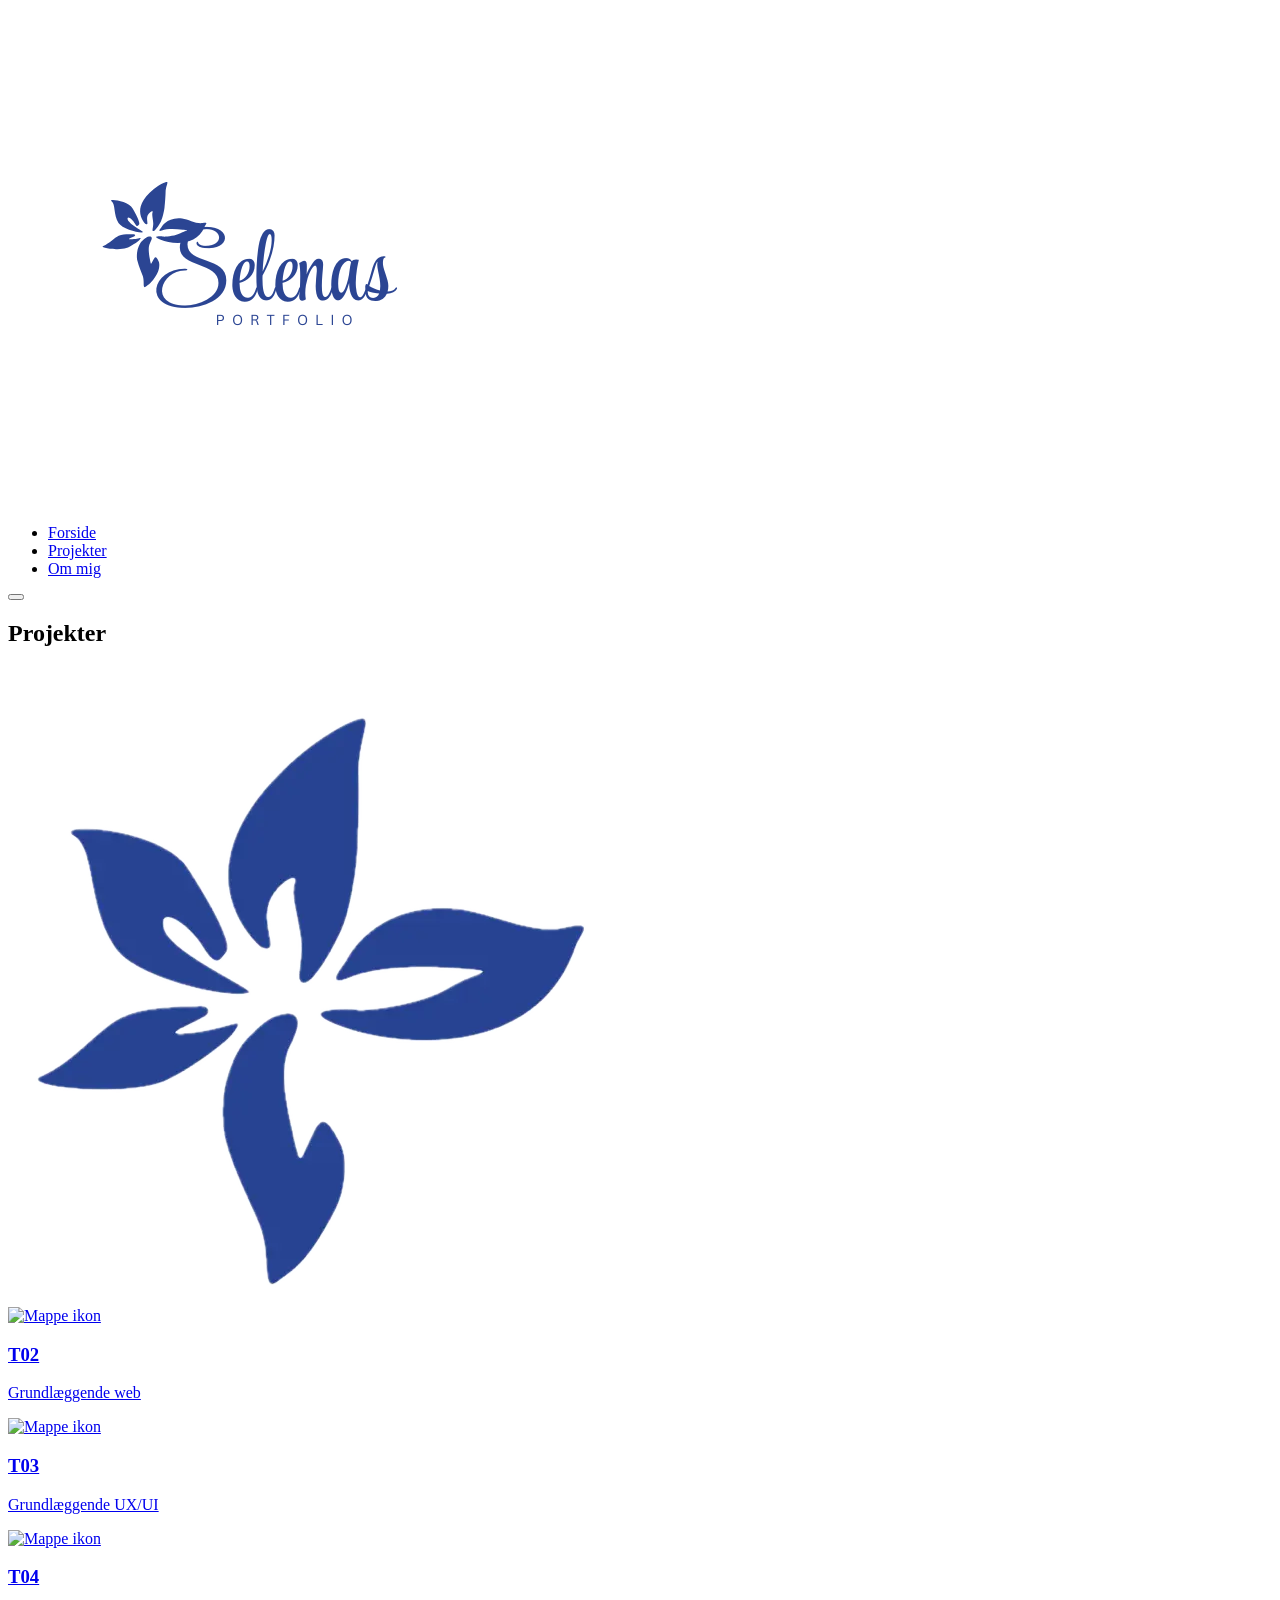
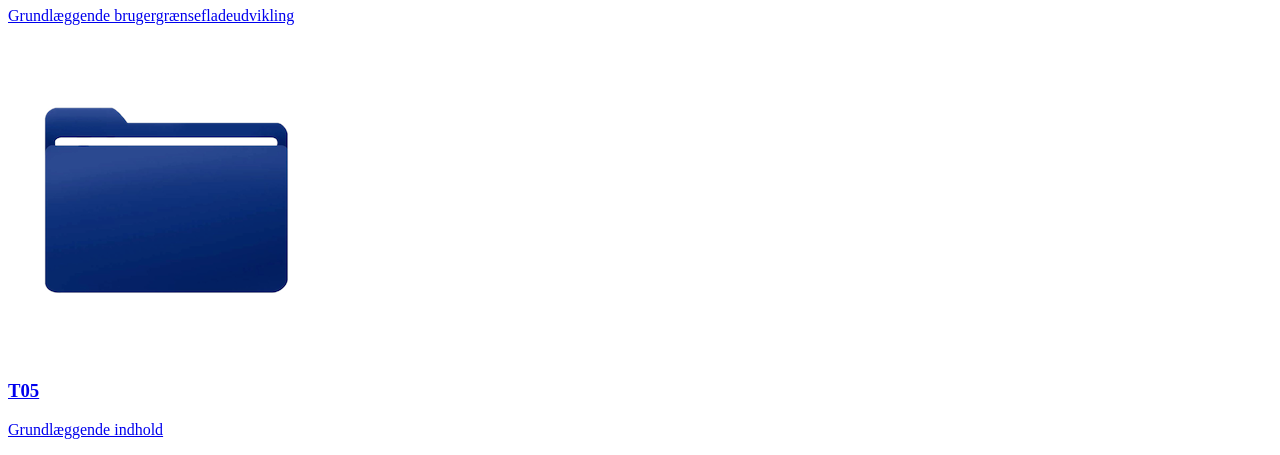
==== projekter.html @ 83f6c9c1 "v2 final touches" ====
<html lang="da">
  <head>
    <meta charset="UTF-8" />
    <meta name="viewport" content="width=device-width, initial-scale=1.0" />
    <link rel="stylesheet" href="css/generel.css" />
    <link rel="stylesheet" href="css/projekter.css" />
    <title>Projekter</title>
  </head>
  <body>
    <header>
      <div class="logo">
        <a href="index.html">
          <img src="images/LOGO.png" alt="Logo" />
        </a>
      </div>
      <nav>
        <ul class="menu">
          <li><a href="index.html">Forside</a></li>
          <li><a href="projekter.html">Projekter</a></li>
          <li><a href="ommig.html">Om mig</a></li>
        </ul>
        <button class="burger">
          <span class="line"></span>
          <span class="line"></span>
          <span class="line"></span>
        </button>
      </nav>
    </header>
    <section class="projekter">
      <div class="blomst-container">
        <h2 class="projekter-titel">Projekter</h2>
        <img src="images/flower.webp" alt="Blomst dekoration" class="blomst-dekoration" />
      </div>
      <div class="projekt-liste">
        <div class="projekt-item">
          <a href="t02.html" class="projekt-link">
            <img src="images/blåmappe.png" alt="Mappe ikon" class="projekt-mappe" />
            <div class="projekt-tekst">
              <h3>T02</h3>
              <p>Grundlæggende web</p>
            </div>
          </a>
        </div>
        <div class="projekt-item">
          <a href="t03.html" class="projekt-link">
            <img src="images/blåmappe.png" alt="Mappe ikon" class="projekt-mappe" />
            <div class="projekt-tekst">
              <h3>T03</h3>
              <p>Grundlæggende UX/UI</p>
            </div>
          </a>
        </div>
        <div class="projekt-item">
          <a href="t04.html" class="projekt-link">
            <img src="images/blåmappe.png" alt="Mappe ikon" class="projekt-mappe" />
            <div class="projekt-tekst">
              <h3>T04</h3>
              <p>Grundlæggende brugergrænsefladeudvikling</p>
            </div>
          </a>
        </div>
        <div class="projekt-item">
          <a href="t05.html" class="projekt-link">
            <img src="images/blåmappe.png" alt="Mappe ikon" class="projekt-mappe" />
            <div class="projekt-tekst">
              <h3>T05</h3>
              <p>Grundlæggende indhold</p>
            </div>
          </a>
        </div>
      </div>
    </section>
    <script src="js/menu.js"></script>
  </body>
</html>
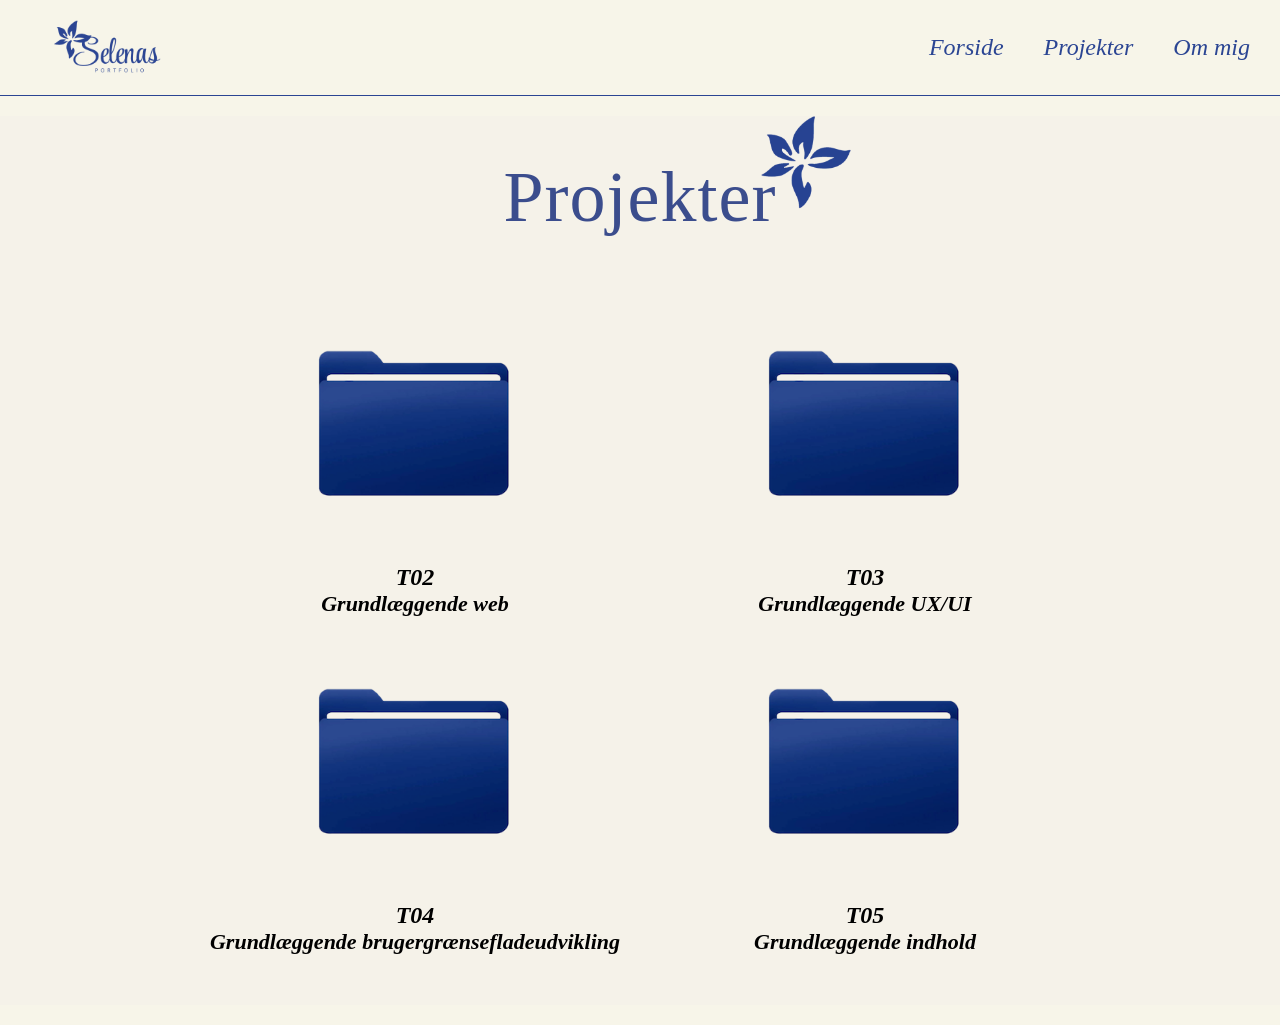
==== commit 825a1840: "Replace image source for project items" ====
--- a/projekter.html
+++ b/projekter.html
@@ -34,7 +34,7 @@
       <div class="projekt-liste">
         <div class="projekt-item">
           <a href="t02.html" class="projekt-link">
-            <img src="images/blåmappe.png" alt="Mappe ikon" class="projekt-mappe" />
+            <img src="images/bluefolder.png" alt="Mappe ikon" class="projekt-mappe" />
             <div class="projekt-tekst">
               <h3>T02</h3>
               <p>Grundlæggende web</p>
@@ -43,7 +43,7 @@
         </div>
         <div class="projekt-item">
           <a href="t03.html" class="projekt-link">
-            <img src="images/blåmappe.png" alt="Mappe ikon" class="projekt-mappe" />
+            <img src="images/bluefolder.png" alt="Mappe ikon" class="projekt-mappe" />
             <div class="projekt-tekst">
               <h3>T03</h3>
               <p>Grundlæggende UX/UI</p>
@@ -52,7 +52,7 @@
         </div>
         <div class="projekt-item">
           <a href="t04.html" class="projekt-link">
-            <img src="images/blåmappe.png" alt="Mappe ikon" class="projekt-mappe" />
+            <img src="images/bluefolder.png" alt="Mappe ikon" class="projekt-mappe" />
             <div class="projekt-tekst">
               <h3>T04</h3>
               <p>Grundlæggende brugergrænsefladeudvikling</p>
@@ -61,7 +61,7 @@
         </div>
         <div class="projekt-item">
           <a href="t05.html" class="projekt-link">
-            <img src="images/blåmappe.png" alt="Mappe ikon" class="projekt-mappe" />
+            <img src="images/bluefolder.png" alt="Mappe ikon" class="projekt-mappe" />
             <div class="projekt-tekst">
               <h3>T05</h3>
               <p>Grundlæggende indhold</p>
--- a/css/generel.css
+++ b/css/generel.css
@@ -0,0 +1,160 @@
+* {
+  margin: 0;
+  padding: 0;
+  box-sizing: border-box;
+}
+body {
+  background: #f7f5e9;
+}
+header {
+  position: sticky;
+  top: 0;
+  display: flex;
+  justify-content: space-between;
+  align-items: center;
+  padding: 20px;
+  height: 6em;
+  border-bottom: #2b4593 1.5px solid;
+  background: #f7f5e9;
+  z-index: 10;
+}
+.logo img {
+  width: 180px;
+  height: auto;
+}
+nav {
+  position: relative;
+}
+.menu {
+  display: none;
+  list-style: none;
+}
+.menu a {
+  display: block;
+  padding: 12px;
+  color: #2b4593;
+  text-decoration: none;
+  font-family: "Lora", serif;
+  font-style: italic;
+  font-size: 24px;
+  text-align: center;
+}
+.burger {
+  display: block;
+  width: 30px;
+  height: 20px;
+  background: transparent;
+  border: 0;
+  cursor: pointer;
+}
+.burger .line {
+  display: block;
+  width: 100%;
+  height: 2px;
+  background: #2b4593;
+  margin-bottom: 5px;
+  transition: 1s ease;
+}
+nav.active .menu {
+  display: block;
+  position: fixed;
+  top: 94px;
+  left: 0;
+  width: 100%;
+  background: #e4e1cf;
+  border: #2b4593 1.5px solid;
+  border-radius: 3em;
+  box-shadow: 0 10px 10px rgba(0, 0, 0, 0.1);
+}
+nav.active .menu li {
+  margin: 10px 20px;
+}
+.burger.active .line:nth-child(1) {
+  transform: rotate(45deg) translate(5px, 5px);
+}
+.burger.active .line:nth-child(2) {
+  opacity: 0;
+}
+.burger.active .line:nth-child(3) {
+  transform: rotate(-45deg) translate(5px, -5px);
+}
+@media (min-width: 800px) {
+  header {
+    position: sticky;
+    top: 0;
+    display: flex;
+    justify-content: space-between;
+    align-items: center;
+    padding: 20px;
+    height: 6em;
+    border-bottom: #2b4593 1.5px solid;
+  }
+  .logo img {
+    width: 180px;
+    height: auto;
+  }
+  nav {
+    display: flex;
+    align-items: center;
+  }
+  .menu {
+    display: flex;
+    list-style: none;
+    margin: 0;
+    padding: 0;
+  }
+  .menu li {
+    margin-right: 20px;
+  }
+  .menu li:last-child {
+    margin-right: 0;
+  }
+  .menu a {
+    display: block;
+    padding: 10px;
+    color: #2b4593;
+    text-decoration: none;
+    transition: color 0.3s;
+    text-align: end;
+    font-family: "lora", serif;
+    font-style: italic;
+    font-size: 24px;
+  }
+  .menu a:hover {
+    color: #2468bc;
+  }
+  header nav li a::after {
+    content: "";
+    position: absolute;
+    left: 0%;
+    bottom: 0;
+    width: 0;
+    height: 1.5px;
+    background-color: #2468bc;
+    transition: 0.3s ease;
+  }
+  header nav li a:hover::after {
+    width: 100%;
+  }
+  nav ul li a {
+    text-decoration: none;
+    position: relative;
+    transition: color 0.3s ease;
+  }
+  .burger {
+    width: 30px;
+    height: 20px;
+    cursor: pointer;
+  }
+  .burger .line {
+    display: block;
+    width: 100%;
+    height: 2px;
+    background-color: #2b4593;
+    margin-bottom: 5px;
+    transition: 0.2s linear;
+  }
+  .burger {
+    display: none;
+  }
+}
--- a/css/projekter.css
+++ b/css/projekter.css
@@ -0,0 +1,130 @@
+.projekter {
+  padding: 40px 20px;
+  background-color: #f5f2e9;
+  min-height: 10vh;
+  margin: 20px 0;
+}
+.projekter-titel {
+  font-family: "Lora", serif;
+  font-weight: 530;
+  letter-spacing: 1px;
+  color: #2b4593;
+  font-size: 3em;
+  text-align: center;
+  margin-bottom: 50px;
+  font-size: clamp(2.5rem, 8vw, 4.5rem);
+}
+.projekt-liste {
+  display: flex;
+  flex-direction: column;
+  gap: 40px;
+  max-width: 300px;
+  margin: 0 auto;
+}
+.projekt-item {
+  display: flex;
+  align-items: center;
+  gap: 20px;
+}
+.projekt-mappe {
+  width: 40%;
+  height: auto;
+}
+.projekt-tekst h3 {
+  font-family: "lora", serif;
+  font-style: italic;
+  font-size: 1.2rem;
+  margin: 0;
+  color: #000;
+}
+.projekt-tekst p {
+  font-family: "lora", serif;
+  font-style: italic;
+  font-weight: 600;
+  font-size: 1rem;
+  margin: 0;
+  color: #000;
+}
+.blomst-container {
+  position: relative;
+  display: inline-block;
+  left: 50%;
+  transform: translateX(-50%);
+  margin-bottom: 50px;
+}
+.projekter-titel {
+  margin: 0;
+  color: #3b4d8d;
+  font-family: "Serif-font", serif;
+  font-size: clamp(2.5rem, 8vw, 4.5rem);
+}
+.blomst-dekoration {
+  position: absolute;
+  top: -4em;
+  right: -5em;
+  width: 100px;
+  height: auto;
+}
+.projekt-link {
+  display: flex;
+  flex-direction: row;
+  align-items: center;
+  text-decoration: none;
+  transition: transform 0.2s ease;
+}
+.projekt-link:active {
+  opacity: 0.7;
+  transform: scale(0.98);
+}
+.projekt-item {
+  display: block;
+  align-items: center;
+  gap: 20px;
+  padding: 10px;
+}
+@media (min-width: 800px) {
+  .projekt-liste {
+    display: grid;
+    grid-template-columns: repeat(2, 1fr); /* 2x2 layout */
+    gap: 0px 0px;
+    max-width: 900px;
+    justify-items: center;
+  }
+  .projekt-tekst h3 {
+    font-size: 24px;
+  }
+  .projekt-tekst p {
+    font-size: 22px;
+  }
+  .projekt-link {
+    display: flex;
+    flex-direction: column;
+    align-items: center;
+    text-align: center;
+    text-decoration: none;
+    transition: all 0.4s ease-in-out;
+  }
+  .projekt-mappe {
+    width: 250px;
+    height: auto;
+    margin-bottom: 15px;
+    transition: filter 0.3s ease;
+  }
+  .projekt-link:hover {
+    transform: translateY(-10px);
+  }
+  .projekt-link:hover .projekt-mappe {
+    filter: brightness(1.5);
+  }
+  .projekt-link:hover .projekt-tekst h3,
+  .projekt-link:hover .projekt-tekst p {
+    color: #356a92;
+  }
+  .blomst-dekoration {
+    position: absolute;
+    top: -3em;
+    right: -5em;
+    width: 100px;
+    height: auto;
+  }
+}
